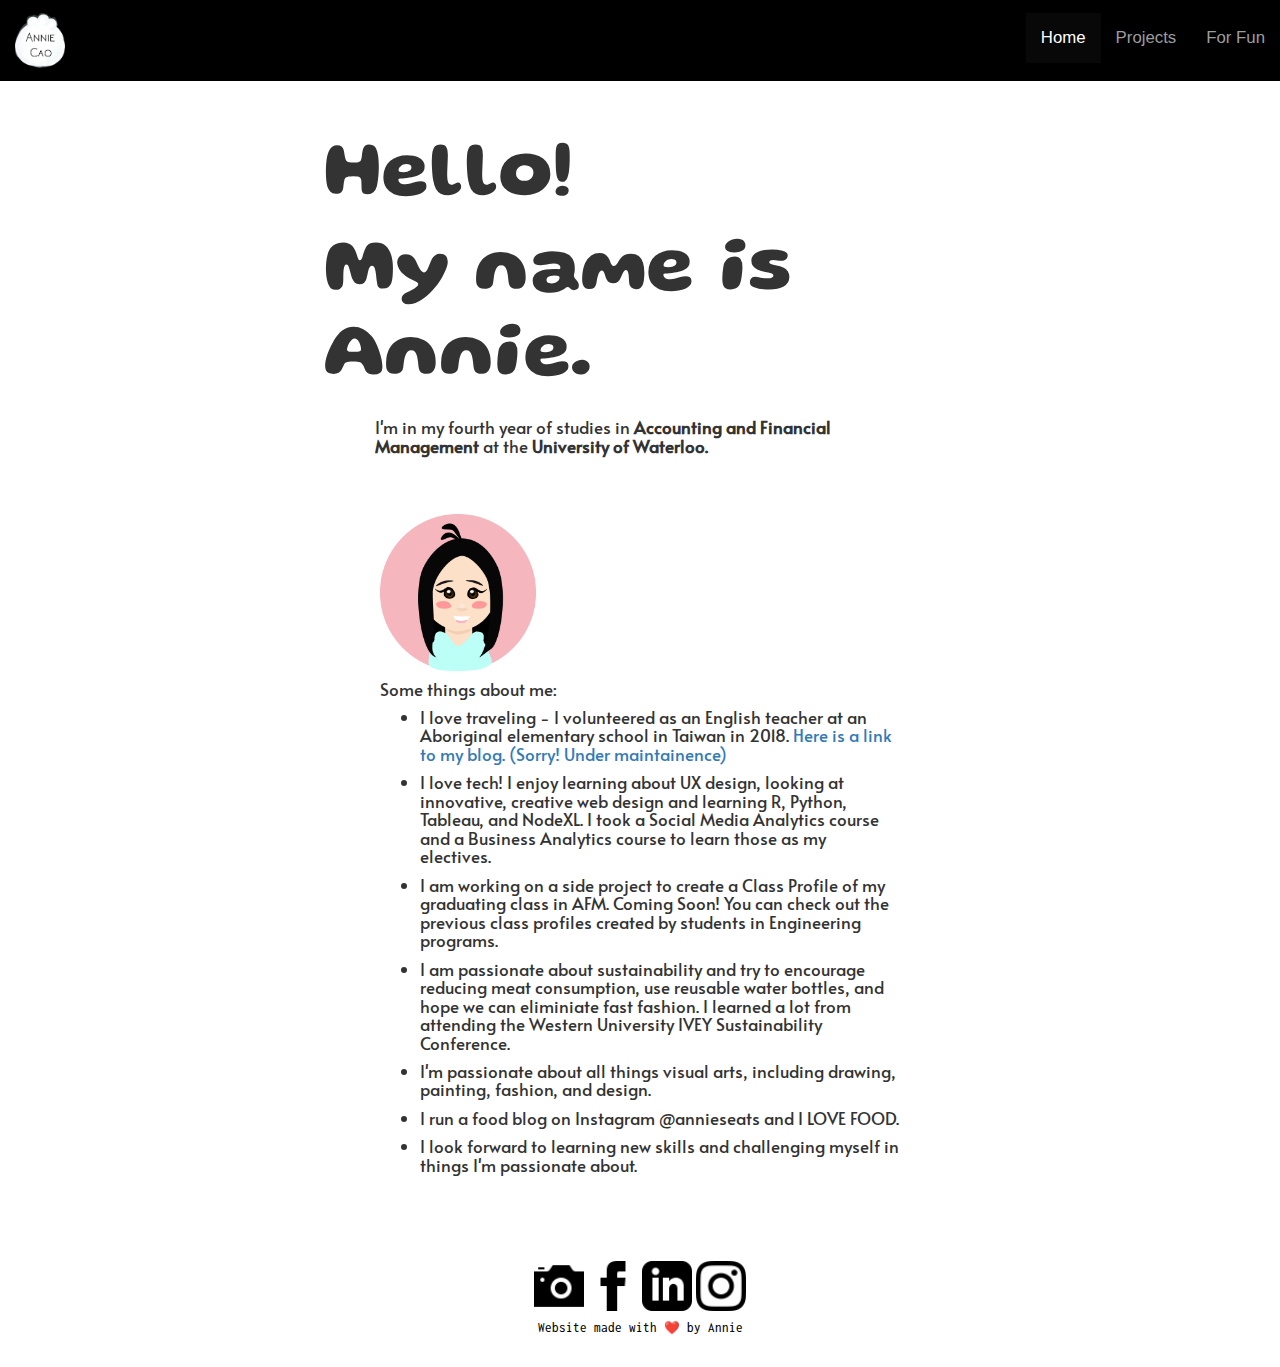
==== index.html @ 6eec565f "alata font" ====
<!DOCTYPE html>

<head>
  <title>Annie Cao - About Me</title>
  <meta charset="utf-8">
  <meta name="viewport" content="width=device-width, initial-scale=1">
  <link rel="stylesheet" href="https://maxcdn.bootstrapcdn.com/bootstrap/3.3.7/css/bootstrap.min.css">
  <link rel="stylesheet" type="text/css" href="mywebsite.css">
<link href="https://fonts.googleapis.com/css?family=Inconsolata&display=swap" rel="stylesheet">
<link href="https://fonts.googleapis.com/css2?family=Gluten&family=Roboto&display=swap" rel="stylesheet">
<link href="https://fonts.googleapis.com/css2?family=Alata&family=Gluten&family=Roboto&family=Staatliches&display=swap" rel="stylesheet">
  <script src="https://ajax.googleapis.com/ajax/libs/jquery/3.2.1/jquery.min.js"></script>
  <script src="https://maxcdn.bootstrapcdn.com/bootstrap/3.3.7/js/bootstrap.min.js"></script>
<link rel="icon" href="favicon.ico"> 

 </head>
<body>
<!-- Navigation menu -->
<nav class="navbar navbar-inverse"
		<div class="container-fluid">
			<div class="navbar-header">
				<button type="button" class="navbar-toggle" data-toggle="collapse" data-target="#myNavbar"> 
					<span class="icon-bar"></span>
					<span class="icon-bar"></span>
					<span class="icon-bar"></span>
				</button>
				<a class="navbar-brand" href="index.html"><img src="img/bao.png" width="50px"></a>
			</div>
			<div class="collapse navbar-collapse" id="myNavbar">
				<ul class="nav navbar-nav navbar-right">
					
					
					<li class="active"><a href="index.html">Home</a></li>
					<li><a href="portfolio.html"> Projects</a></li>
					
					<li><a href="annie's quiz.html">For Fun</a></li>
				</ul>
			
			</div>
		</div>
	</nav>

<div class="center">

	
<div class="intro" class="text-justify">
	<div id="self">
		

	 <h1> <b>  Hello! </b>
	<p>
			
		<p> 
		<b>
		My name is Annie. </b> </h1> 
		
		<h4> I'm in my fourth year of studies in <b> Accounting and Financial Management</b> at the <b>University of Waterloo. </b> 
 
	
		<p> 
		<div class="image-container1">
			<img src="img/Icon me.png" alt="avatar of me" width="30%" class="centre">
		
			
		<p>
		<p>
		<p> 
		<p>
		<p>
		<p>
		<p>
		<p>
		Some things about me: 
		<ul>
			<li>I love traveling - I volunteered as an English teacher at an Aboriginal elementary school in Taiwan in 2018. <a href="https://anniecao21.wixsite.com/website"> Here is a link to my blog. (Sorry! Under maintainence) </a></li>
			<p>
			<li>I love tech! I enjoy learning about UX design, looking at innovative, creative web design and learning R, Python, Tableau, and NodeXL. I took a Social Media Analytics course and a Business Analytics course to learn those as my electives. 
			<p>
			<li> I am working on a side project to create a Class Profile of my graduating class in AFM. Coming Soon! You can check out the previous class profiles created by students in Engineering programs. 
			<p>
			<li>I am passionate about sustainability and try to encourage reducing meat consumption, use reusable water bottles, and hope we can eliminiate fast fashion. I learned a lot from attending the Western University IVEY Sustainability Conference. 
			<p>
			<li>I'm passionate about all things visual arts, including drawing, painting, fashion, and design. </li> 
			<p>
			<li>I run a food blog on Instagram @annieseats and I LOVE FOOD. 
			<p>
			<li>I look forward to learning new skills and challenging myself in things I'm passionate about.  </li>
		</h4> <p> <p> <p> <p>
		
		</div>	
		
		

	

	<footer class="container-fluid text-center">
		<div class="row">
				
				<a href="https://vsco.co/anniecao/images/1
				" class="fa-v"> <img src="img/v.png" width="50x"></a>
				<a href="https://www.facebook.com/anniecao99
				" class="fa-f"> <img src="img/fb
				.png" width="50x"></a>
				<a href="https://www.linkedin.com/in/anniecao22/
				" class="fa-l"> <img src="img/link
				.png" width="50x"></a>
				<a href="https://www.instagram.com/annieseats" class="fa-ig"> <img src="img/ig.png" width="50x"></a>
				
				<h5>Website made with &#x2764;&#xFE0F by Annie
				</h5>
			
			
		</div>
	</footer>	


</body>
</html>
---- mywebsite.css ----
.navbar {
		margin-bottom:0;
		border-radius:0;
		background-color: #000;
		color: #FFF;
		padding: 1% 0;
		font-size: 1.2em;
		border:0;
		}
	.navbar-brand {
		float: left;
		min-height: 55px;
		padding: 0 15px 5px;
		}
		
	
	.carousel-caption {
		top: 30%;
		transform: translate(10%)
	}
	.abt {
		background-color: #000;
	border-style: solid;
	color: white;
	font-family: 'Inconsolata', monospace;
	padding: 15px 32px;
	text-align: center;
	text-decoration: none;
	display: inline-block;
	font-size: 20px;
	border-radius: 8px;
	margin-top: 30%;
	
	}
	
@media {max-width: 600px} {
	.carousel-caption {
		display: none;
	}
}

	#icon {
		max-width: 200px;
		margin: 1% auto;
	}
	
	.hoverContainer > img:hover {
  width: 200%;
  height: 200%;
}
	
h1 {
	font-family: 'Gluten',cursive;
	font-style: bold;
	font-size: 550%;
float: left;
} 


h2 {
	font-family: 'Inconsolata', monospace;
	font-size: 200%;
	float: left;
} 


h3 {
	font-family: 'Roboto', sans-serif;
	font-size: 120%;
	float: left;
}


h4 {
	font-family: 'Alata', sans-serif;
	font-size: 120%;
	font-style: bold;
	margin: 5%;
	padding: 20px;
	border-radius: 60px;
}


h5 {
	font-family: 'Inconsolata', monospace;
	font-size: 90%;
}



.highlight {
	background-color: #ffffcc;
	border-style: none;
}

.column-mean {
    float: right;
    width: 50%;
	margin-right: 5%;
	margin-top: 5%;
}
.image-container1{
	 display: block;
	margin-top: 10%;
	margin-left: auto;
	margin-right: auto;
	padding: 5px;
}

.center {
    display: block;
    margin-left: auto;
    margin-right: auto;
    width: 50%;
	padding: 3px;
}

/* Clear floats after the columns */
.row:after {
    content: "";
    display: table;
    clear: both;
}
.collab-intro{
	margin-left: 5%;
	margin-top: 5%;
}
.collab {
	background-color: 	#fff;
	color: #000;
	padding: 3%;
}


.container {
	padding: 3px;
	width: 100%;
}
.container2 {
	padding: 3px;
	width: 100%;
}
.container1 {

	padding: 3px;
	width: 100%;
}

footer {
		width: 100%;
		background-color: white;
		padding: 3%;
		color: black;
		
}
.fa {
	padding: 15px;
	font-size: 30px;
	color: #FFF;
}
.fa:hover {
	color: #d5d5d5;
	text-decoration: none;
	font-style: bold;
}

.float {
	float: left;
}

.accordion {
    background-color: ##ffffff;
    color: #444;
    cursor: pointer;
    padding: 18px;
    width: 100%;
    text-align: center;
    border: none;
    outline: none;
    transition: 0.4s;
	font-family: 'Inconsolata', monospace;
}

/* Add a background color to the button if it is clicked on (add the .active class with JS), and when you move the mouse over it (hover) */
.active, .accordion:hover {
    background-color: #Fff;
}

/* Style the accordion panel. Note: hidden by default */
.panel {
    padding: 0 18px;
    background-color: white;
    display: none;
    overflow: hidden;
}
	
	@media (max-width: 600px) {
		
		
		#icon {
			max-width: 150px;
			
		}
		h2{
			font-size: 1.7em;
		}
		.column {
        width: 100%;
		}
		.carousel-caption {
			display: hidden;
		}
	}
	
	
	#myImg3 {
  border-radius: 5px;
  cursor: pointer;
  transition: 0.3s;
}

#myImg3:hover {opacity: 0.7;}

#myImg4 {
  border-radius: 5px;
  cursor: pointer;
  transition: 0.3s;
}

#myImg4:hover {opacity: 0.7;}

/* Style the Image Used to Trigger the Modal */
#myImg {
  border-radius: 5px;
  cursor: pointer;
  transition: 0.3s;
}

#myImg:hover {opacity: 0.7;}

/* The Modal (background) */
.modal {
  display: none; /* Hidden by default */
  position: fixed; /* Stay in place */
  z-index: 1; /* Sit on top */
  padding-top: 100px; /* Location of the box */
  left: 0;
  top: 0;
  width: 100%; /* Full width */
  height: 100%; /* Full height */
  overflow: auto; /* Enable scroll if needed */
  background-color: rgb(0,0,0); /* Fallback color */
  background-color: rgba(0,0,0,0.9); /* Black w/ opacity */
}

/* Modal Content (Image) */
.modal-content {
  margin: auto;
  display: block;
  width: 80%;
  max-width: 700px;
}

/* Caption of Modal Image (Image Text) - Same Width as the Image */
#caption {
  margin: auto;
  display: block;
  width: 80%;
  max-width: 700px;
  text-align: center;
  color: #ccc;
  padding: 10px 0;
  height: 150px;
}

/* Add Animation - Zoom in the Modal */
.modal-content, #caption {
  animation-name: zoom;
  animation-duration: 0.6s;
}

@keyframes zoom {
  from {transform:scale(0)}
  to {transform:scale(1)}
}

/* The Close Button */
.close {
  position: absolute;
  top: 15px;
  right: 35px;
  color: #f1f1f1;
  font-size: 40px;
  font-weight: bold;
  transition: 0.3s;
}

.close:hover,
.close:focus {
  color: #bbb;
  text-decoration: none;
  cursor: pointer;
}

/* 100% Image Width on Smaller Screens */
@media only screen and (max-width: 700px){
  .modal-content {
    width: 100%;
  }
}

/* Style the Image Used to Trigger the Modal */
#myImg1 {
  border-radius: 5px;
  cursor: pointer;
  transition: 0.3s;
}

#myImg1:hover {opacity: 0.7;}

/* The Modal (background) */
.modal {
  display: none; /* Hidden by default */
  position: fixed; /* Stay in place */
  z-index: 1; /* Sit on top */
  padding-top: 100px; /* Location of the box */
  left: 0;
  top: 0;
  width: 100%; /* Full width */
  height: 100%; /* Full height */
  overflow: auto; /* Enable scroll if needed */
  background-color: rgb(0,0,0); /* Fallback color */
  background-color: rgba(0,0,0,0.9); /* Black w/ opacity */
}

/* Modal Content (Image) */
.modal-content {
  margin: auto;
  display: block;
  width: 80%;
  max-width: 700px;
}

/* Caption of Modal Image (Image Text) - Same Width as the Image */
#caption {
  margin: auto;
  display: block;
  width: 80%;
  max-width: 700px;
  text-align: center;
  color: #ccc;
  padding: 10px 0;
  height: 150px;
}

/* Add Animation - Zoom in the Modal */
.modal-content, #caption {
  animation-name: zoom;
  animation-duration: 0.6s;
}

@keyframes zoom {
  from {transform:scale(0)}
  to {transform:scale(1)}
}

/* The Close Button */
.close {
  position: absolute;
  top: 15px;
  right: 35px;
  color: #f1f1f1;
  font-size: 40px;
  font-weight: bold;
  transition: 0.3s;
}

.close:hover,
.close:focus {
  color: #bbb;
  text-decoration: none;
  cursor: pointer;
}

/* 100% Image Width on Smaller Screens */
@media only screen and (max-width: 700px){
  .modal-content {
    width: 100%;
  }
}

/* Style the Image Used to Trigger the Modal */
#myImg2 {
  border-radius: 5px;
  cursor: pointer;
  transition: 0.3s;
}

#myImg2:hover {opacity: 0.7;}

/* The Modal (background) */
.modal {
  display: none; /* Hidden by default */
  position: fixed; /* Stay in place */
  z-index: 1; /* Sit on top */
  padding-top: 100px; /* Location of the box */
  left: 0;
  top: 0;
  width: 100%; /* Full width */
  height: 100%; /* Full height */
  overflow: auto; /* Enable scroll if needed */
  background-color: rgb(0,0,0); /* Fallback color */
  background-color: rgba(0,0,0,0.9); /* Black w/ opacity */
}

/* Modal Content (Image) */
.modal-content {
  margin: auto;
  display: block;
  width: 80%;
  max-width: 700px;
}

/* Caption of Modal Image (Image Text) - Same Width as the Image */
#caption {
  margin: auto;
  display: block;
  width: 80%;
  max-width: 700px;
  text-align: center;
  color: #ccc;
  padding: 10px 0;
  height: 150px;
}

/* Add Animation - Zoom in the Modal */
.modal-content, #caption {
  animation-name: zoom;
  animation-duration: 0.6s;
}

@keyframes zoom {
  from {transform:scale(0)}
  to {transform:scale(1)}
}

/* The Close Button */
.close {
  position: absolute;
  top: 15px;
  right: 35px;
  color: #f1f1f1;
  font-size: 40px;
  font-weight: bold;
  transition: 0.3s;
}

.close:hover,
.close:focus {
  color: #bbb;
  text-decoration: none;
  cursor: pointer;
}

/* 100% Image Width on Smaller Screens */
@media only screen and (max-width: 700px){
  .modal-content {
    width: 100%;
  }
}
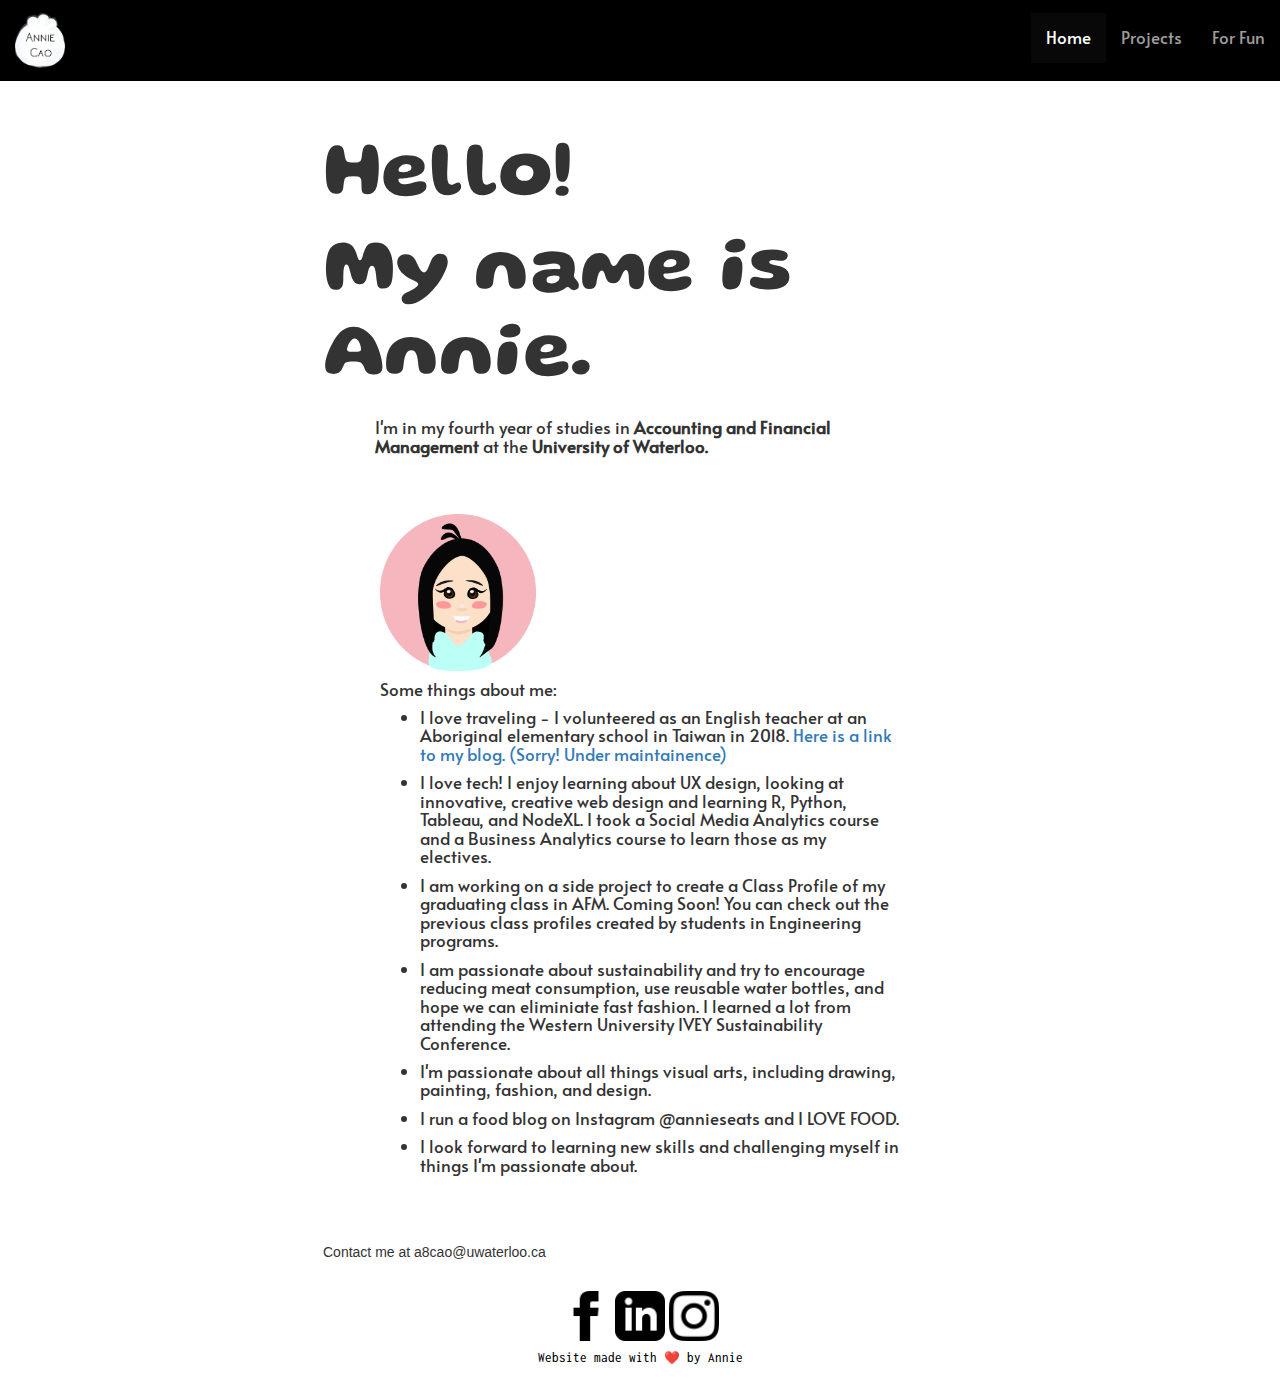
==== commit d8b7510d: "remove account" ====
--- a/index.html
+++ b/index.html
@@ -85,7 +85,11 @@
 			<li>I run a food blog on Instagram @annieseats and I LOVE FOOD. 
 			<p>
 			<li>I look forward to learning new skills and challenging myself in things I'm passionate about.  </li>
-		</h4> <p> <p> <p> <p>
+		</h4> <p> <p> 
+		
+		<p> Contact me at a8cao@uwaterloo.ca
+		
+		<p>
 		
 		</div>	
 		
@@ -96,8 +100,7 @@
 	<footer class="container-fluid text-center">
 		<div class="row">
 				
-				<a href="https://vsco.co/anniecao/images/1
-				" class="fa-v"> <img src="img/v.png" width="50x"></a>
+				
 				<a href="https://www.facebook.com/anniecao99
 				" class="fa-f"> <img src="img/fb
 				.png" width="50x"></a>
--- a/mywebsite.css
+++ b/mywebsite.css
@@ -6,6 +6,7 @@
 		padding: 1% 0;
 		font-size: 1.2em;
 		border:0;
+		font-family: 'Alata', sans-serif;
 		}
 	.navbar-brand {
 		float: left;
@@ -65,7 +66,7 @@
 
 
 h3 {
-	font-family: 'Roboto', sans-serif;
+	font-family: 'Alata', sans-serif;
 	font-size: 120%;
 	float: left;
 }
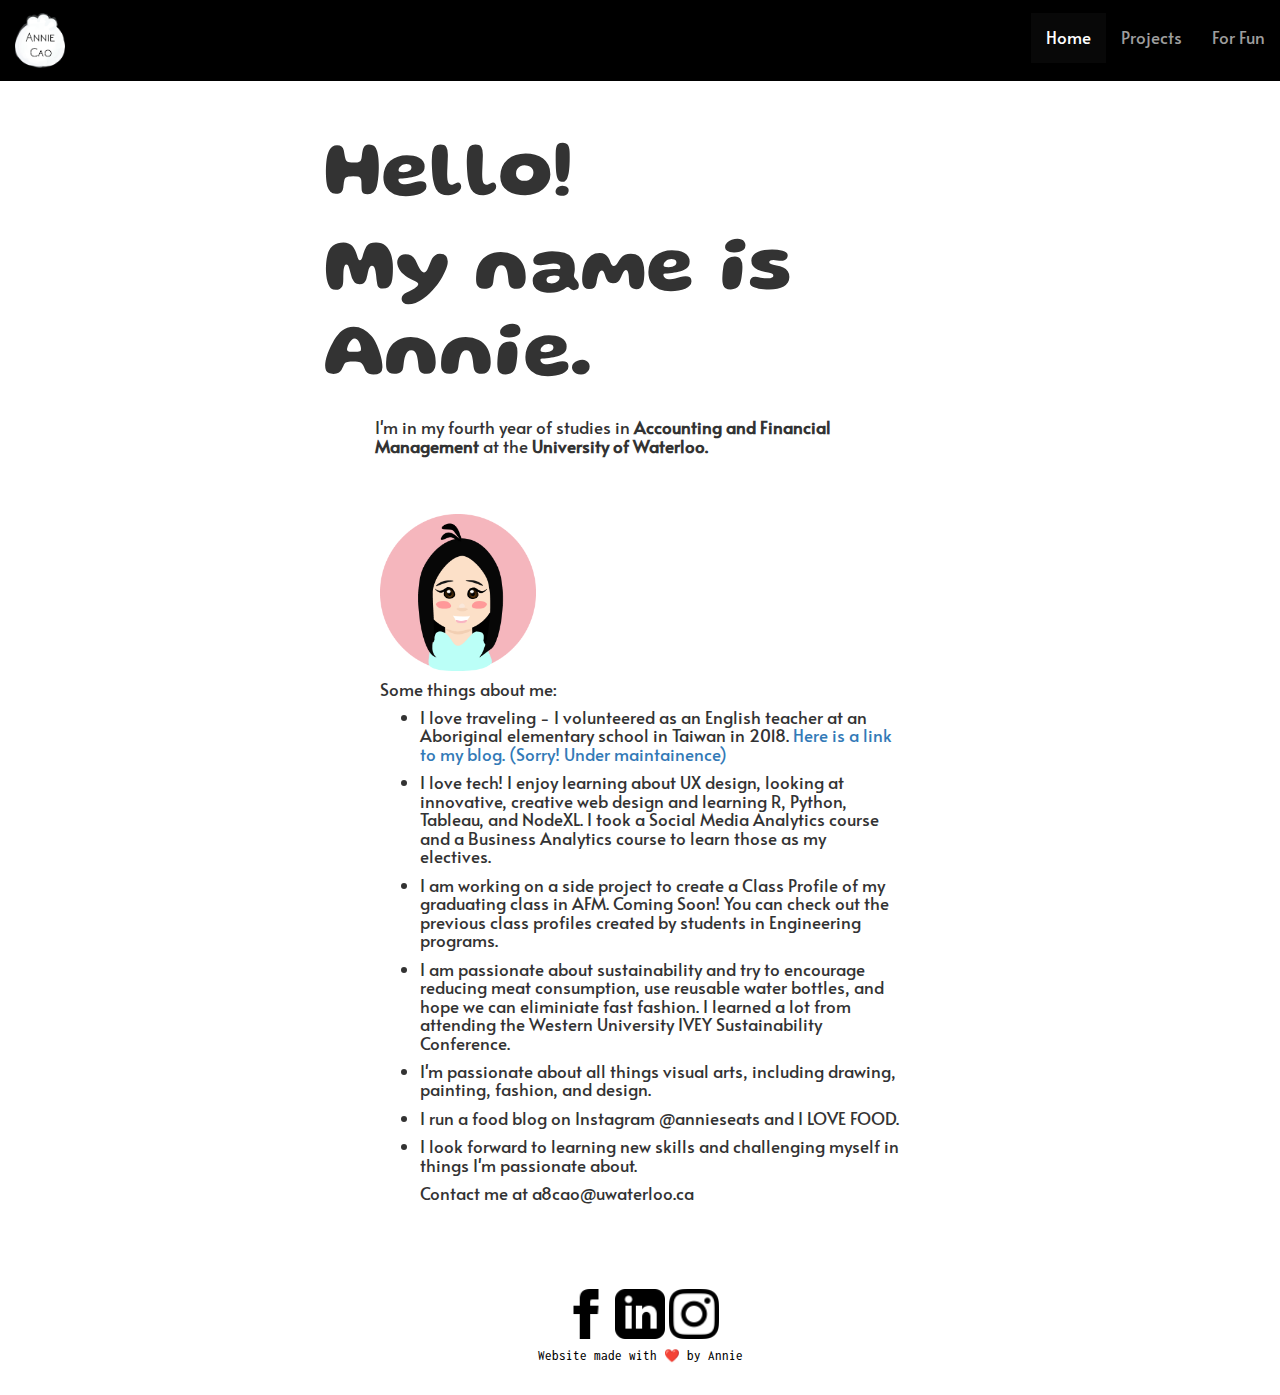
==== commit 83c3fda6: "Update index.html" ====
--- a/index.html
+++ b/index.html
@@ -84,12 +84,15 @@
 			<p>
 			<li>I run a food blog on Instagram @annieseats and I LOVE FOOD. 
 			<p>
-			<li>I look forward to learning new skills and challenging myself in things I'm passionate about.  </li>
+			<li>I look forward to learning new skills and challenging myself in things I'm passionate about.  </li> 
+			<p> <p>
+		
+			
+			Contact me at a8cao@uwaterloo.ca
 		</h4> <p> <p> 
 		
-		<p> Contact me at a8cao@uwaterloo.ca
 		
-		<p>
+		
 		
 		</div>	
 		
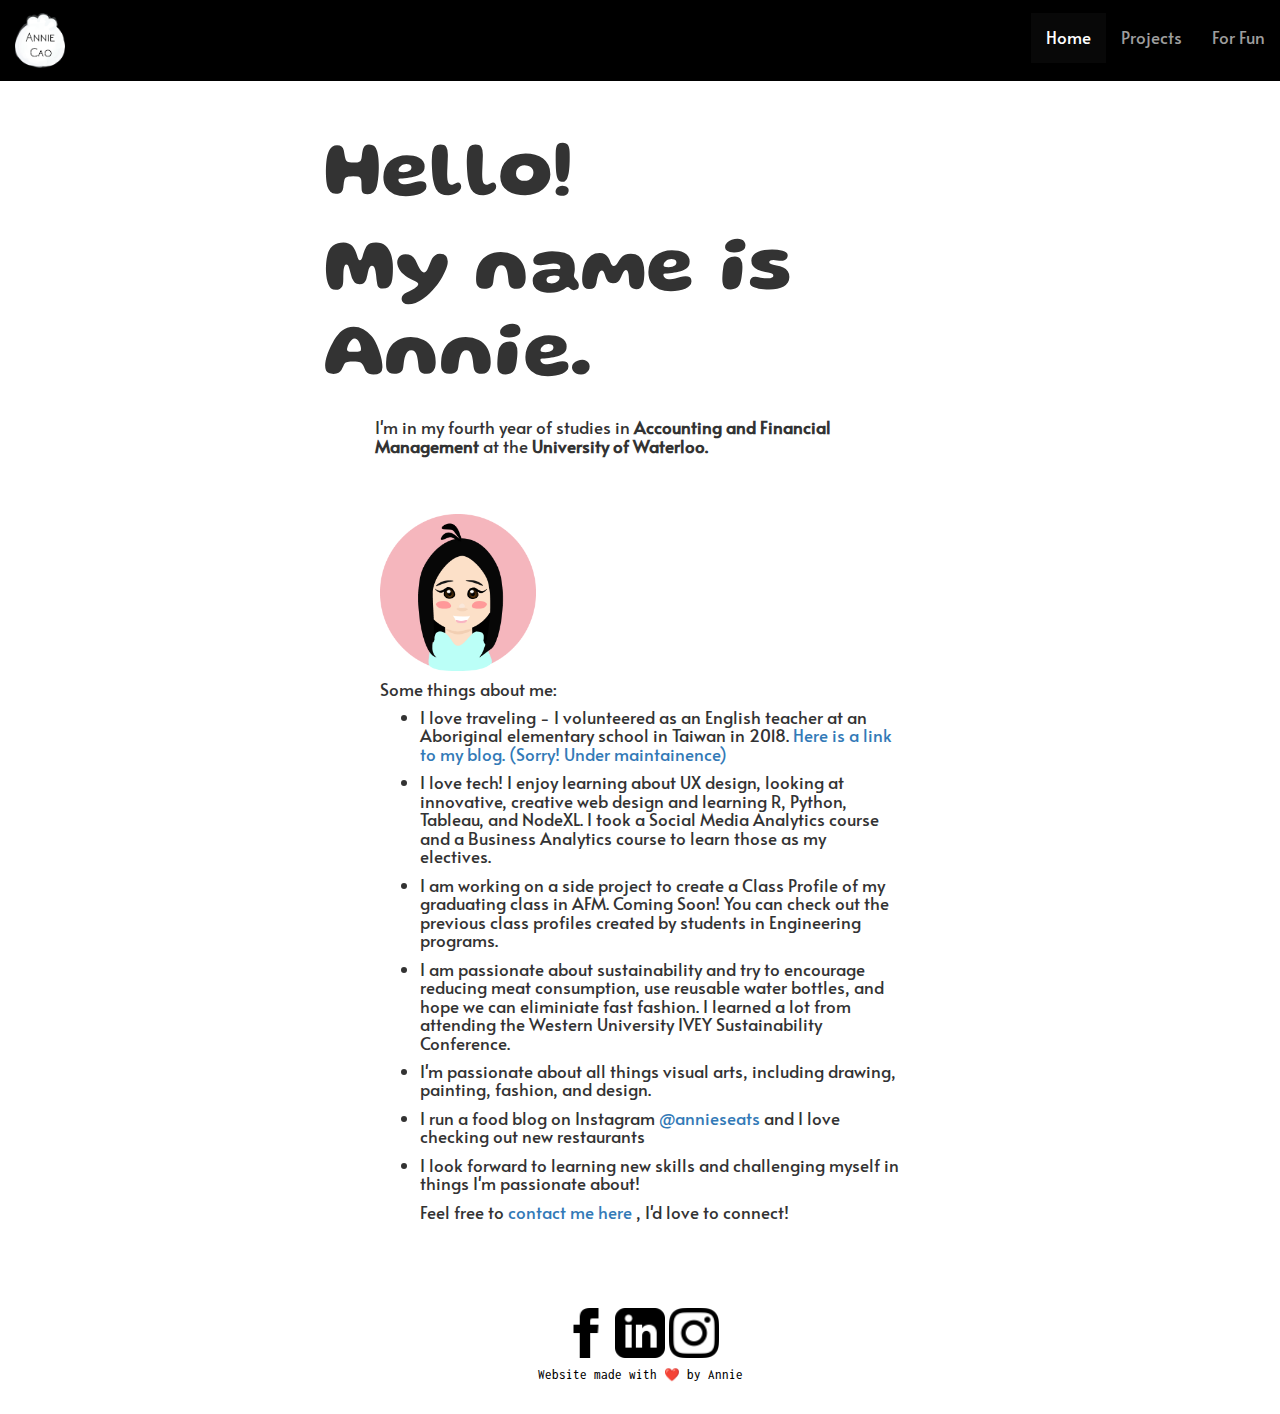
==== commit c143caac: "Update index.html" ====
--- a/index.html
+++ b/index.html
@@ -82,13 +82,13 @@
 			<p>
 			<li>I'm passionate about all things visual arts, including drawing, painting, fashion, and design. </li> 
 			<p>
-			<li>I run a food blog on Instagram @annieseats and I LOVE FOOD. 
+			<li>I run a food blog on Instagram <a href="https://www.instagram.com/annieseats">@annieseats </a>and I love checking out new restaurants
 			<p>
-			<li>I look forward to learning new skills and challenging myself in things I'm passionate about.  </li> 
+			<li>I look forward to learning new skills and challenging myself in things I'm passionate about!  </li> 
 			<p> <p>
 		
 			
-			Contact me at a8cao@uwaterloo.ca
+			Feel free to  <a href= "mailto: a8cao@uwaterloo.ca"> contact me here </a>, I'd love to connect! 
 		</h4> <p> <p> 
 		
 		
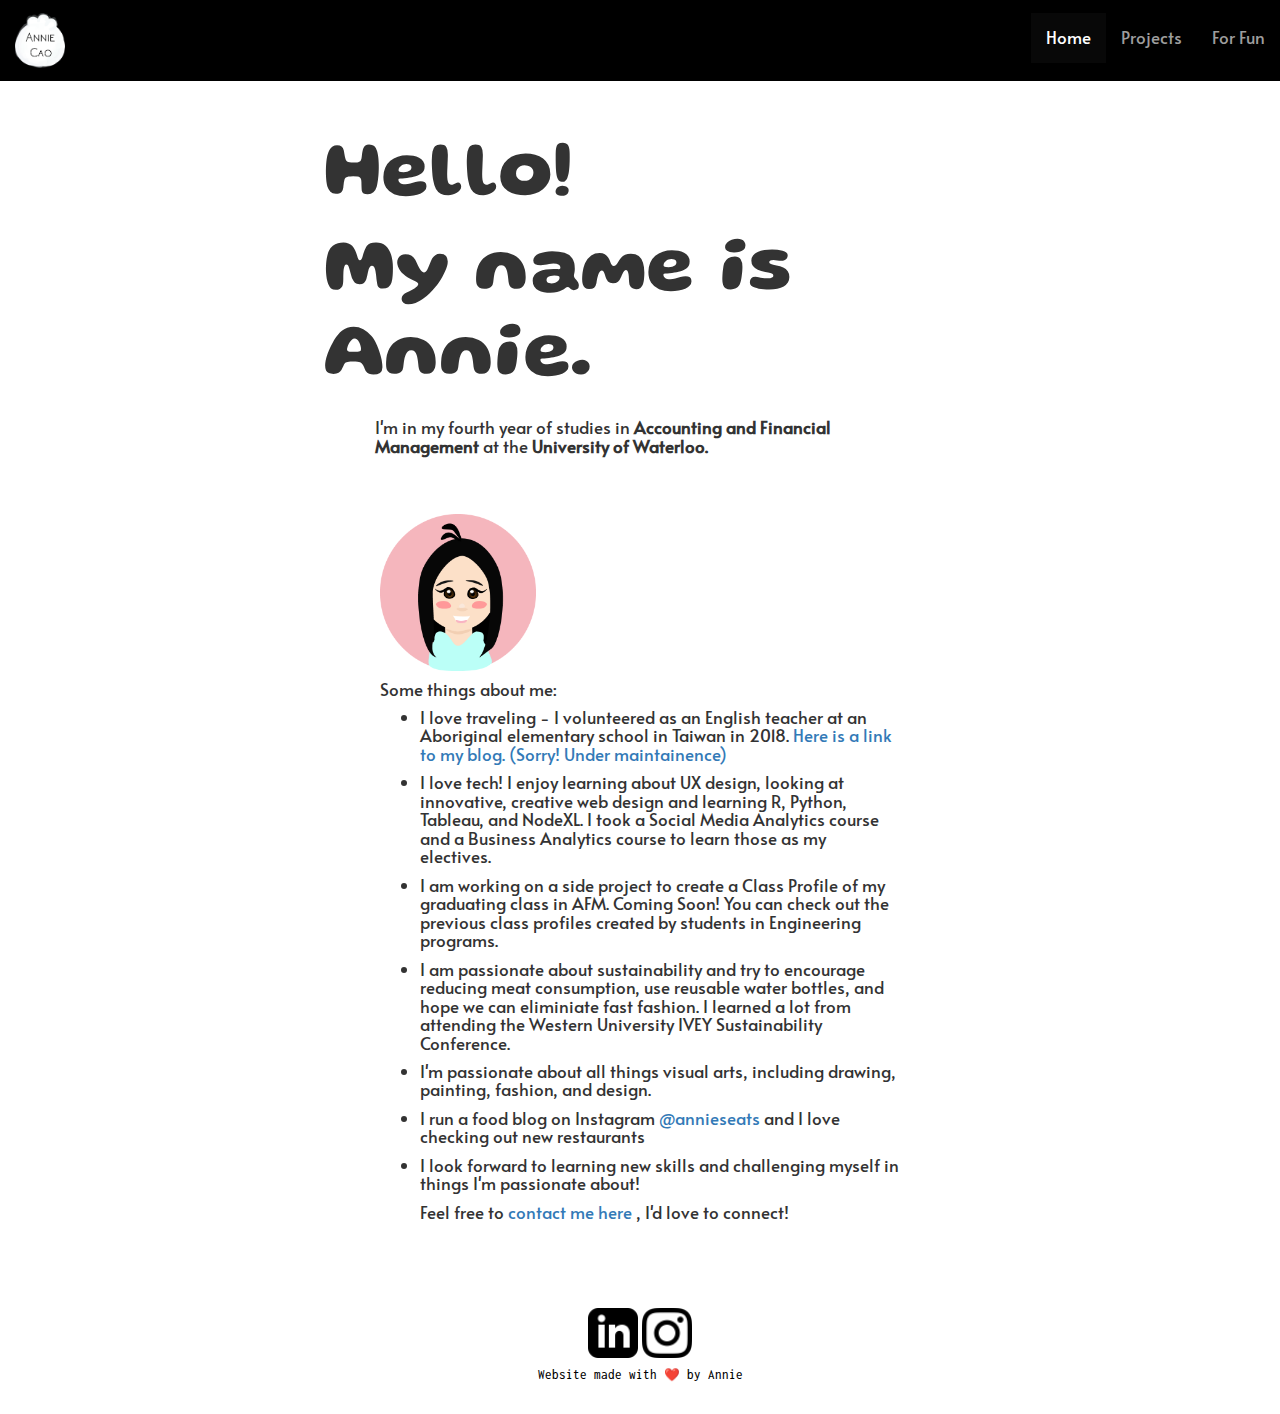
==== commit 19a9a45a: "remove fb link" ====
--- a/index.html
+++ b/index.html
@@ -104,9 +104,7 @@
 		<div class="row">
 				
 				
-				<a href="https://www.facebook.com/anniecao99
-				" class="fa-f"> <img src="img/fb
-				.png" width="50x"></a>
+			
 				<a href="https://www.linkedin.com/in/anniecao22/
 				" class="fa-l"> <img src="img/link
 				.png" width="50x"></a>
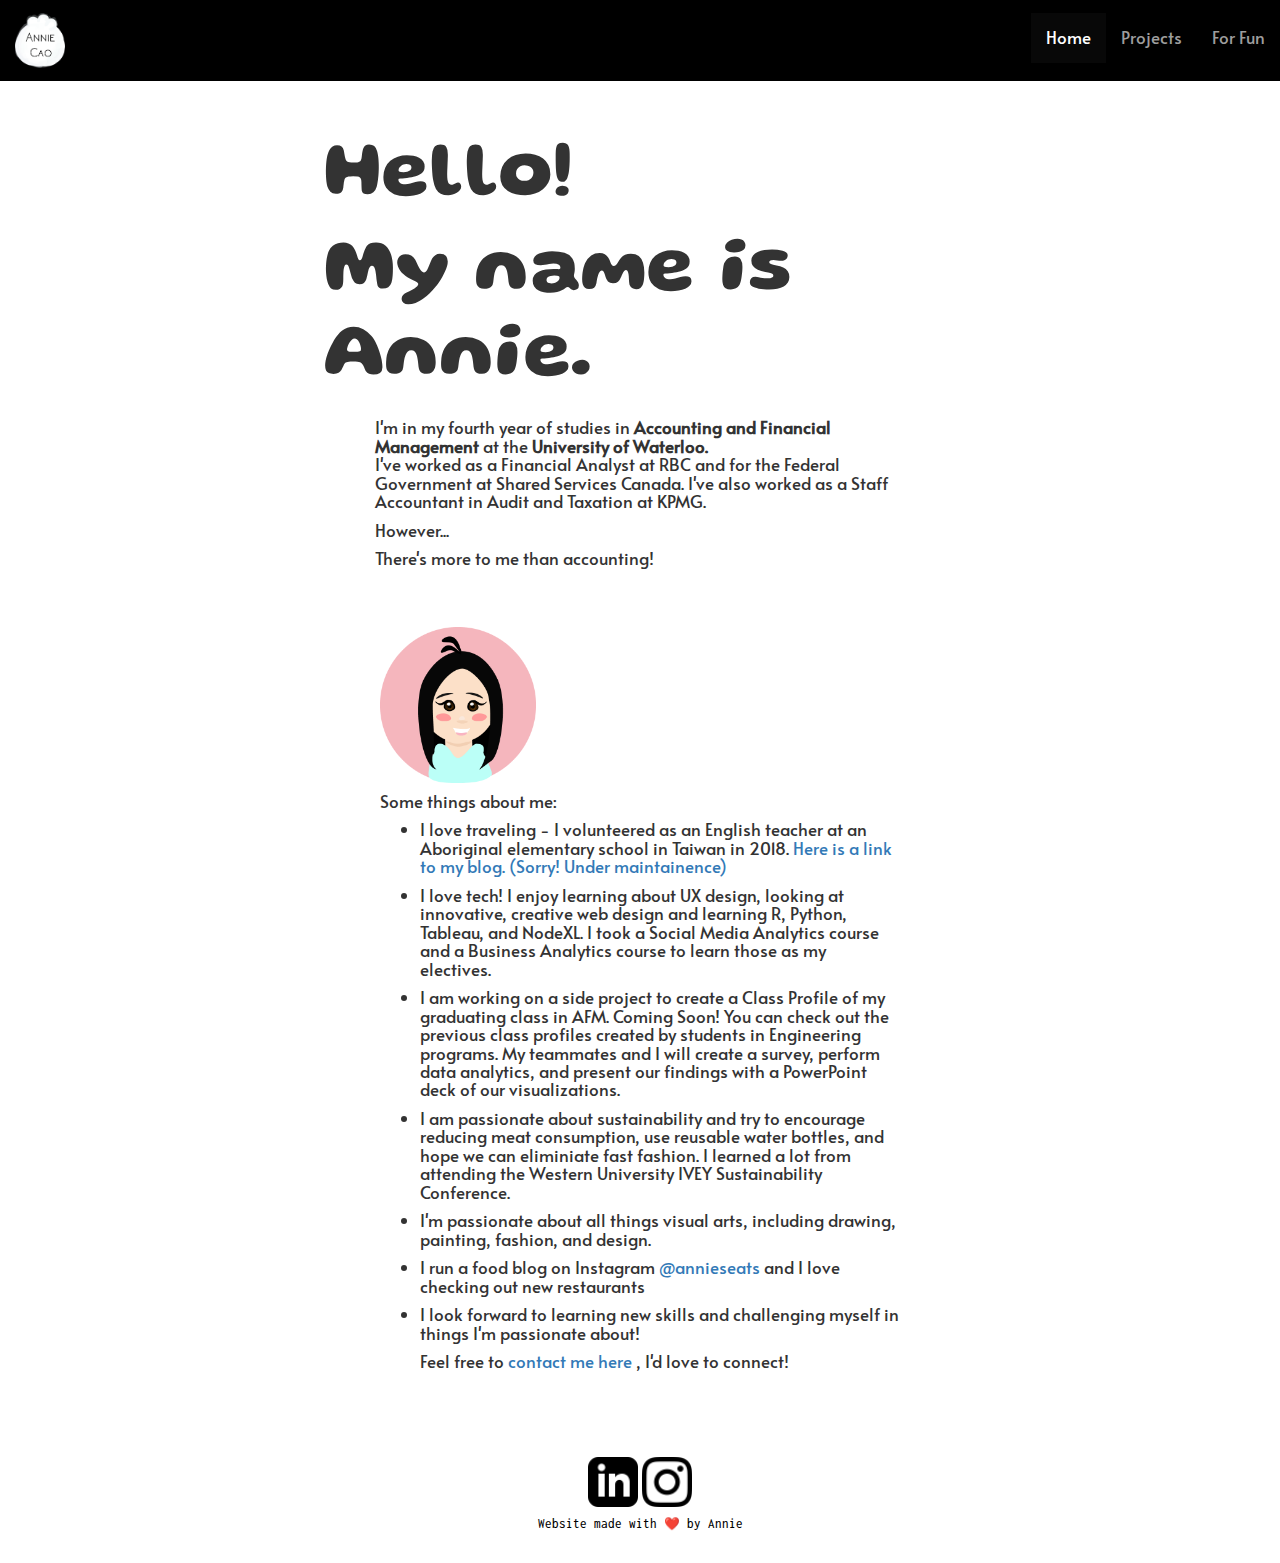
==== commit 099d0c1f: "Update index.html" ====
--- a/index.html
+++ b/index.html
@@ -57,7 +57,11 @@
 		<h4> I'm in my fourth year of studies in <b> Accounting and Financial Management</b> at the <b>University of Waterloo. </b> 
  
 	
-		<p> 
+		<p> I've worked as a Financial Analyst at RBC and for the Federal Government at Shared Services Canada. I've also worked as a Staff Accountant in Audit and Taxation at KPMG.
+		<p> However... 
+		<p>
+		There's more to me than accounting! 
+		
 		<div class="image-container1">
 			<img src="img/Icon me.png" alt="avatar of me" width="30%" class="centre">
 		
@@ -70,13 +74,16 @@
 		<p>
 		<p>
 		<p>
+		<p>
+		<p>
 		Some things about me: 
 		<ul>
+			
 			<li>I love traveling - I volunteered as an English teacher at an Aboriginal elementary school in Taiwan in 2018. <a href="https://anniecao21.wixsite.com/website"> Here is a link to my blog. (Sorry! Under maintainence) </a></li>
 			<p>
 			<li>I love tech! I enjoy learning about UX design, looking at innovative, creative web design and learning R, Python, Tableau, and NodeXL. I took a Social Media Analytics course and a Business Analytics course to learn those as my electives. 
 			<p>
-			<li> I am working on a side project to create a Class Profile of my graduating class in AFM. Coming Soon! You can check out the previous class profiles created by students in Engineering programs. 
+			<li> I am working on a side project to create a Class Profile of my graduating class in AFM. Coming Soon! You can check out the previous class profiles created by students in Engineering programs. My teammates and I will create a survey, perform data analytics, and present our findings with a PowerPoint deck of our visualizations. 
 			<p>
 			<li>I am passionate about sustainability and try to encourage reducing meat consumption, use reusable water bottles, and hope we can eliminiate fast fashion. I learned a lot from attending the Western University IVEY Sustainability Conference. 
 			<p>
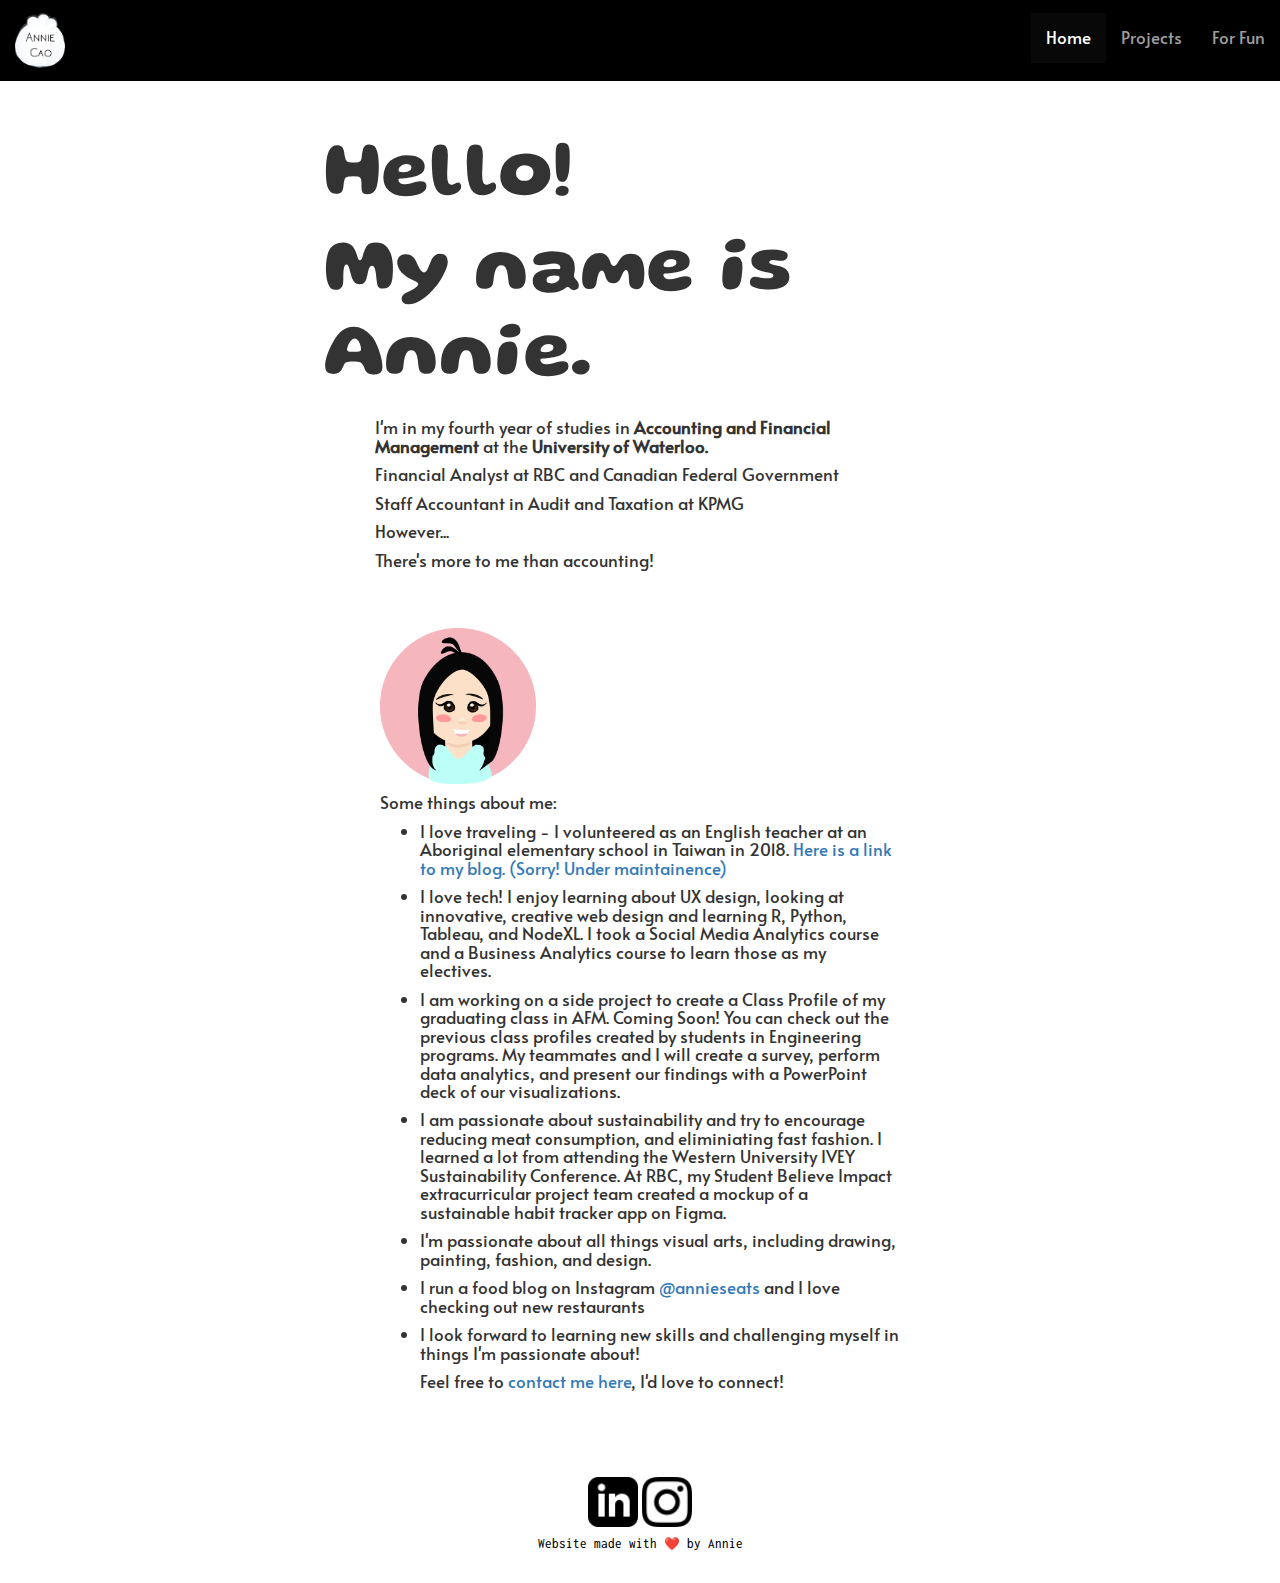
==== commit 19665ddd: "Update index.html" ====
--- a/index.html
+++ b/index.html
@@ -57,8 +57,12 @@
 		<h4> I'm in my fourth year of studies in <b> Accounting and Financial Management</b> at the <b>University of Waterloo. </b> 
  
 	
-		<p> I've worked as a Financial Analyst at RBC and for the Federal Government at Shared Services Canada. I've also worked as a Staff Accountant in Audit and Taxation at KPMG.
-		<p> However... 
+		<p><p>
+		Financial Analyst at RBC and Canadian Federal Government
+		<p>
+		Staff Accountant in Audit and Taxation at KPMG
+		<p> 
+		However... 
 		<p>
 		There's more to me than accounting! 
 		
@@ -85,7 +89,7 @@
 			<p>
 			<li> I am working on a side project to create a Class Profile of my graduating class in AFM. Coming Soon! You can check out the previous class profiles created by students in Engineering programs. My teammates and I will create a survey, perform data analytics, and present our findings with a PowerPoint deck of our visualizations. 
 			<p>
-			<li>I am passionate about sustainability and try to encourage reducing meat consumption, use reusable water bottles, and hope we can eliminiate fast fashion. I learned a lot from attending the Western University IVEY Sustainability Conference. 
+			<li>I am passionate about sustainability and try to encourage reducing meat consumption, and eliminiating fast fashion. I learned a lot from attending the Western University IVEY Sustainability Conference. At RBC, my Student Believe Impact extracurricular project team created a mockup of a sustainable habit tracker app on Figma.  
 			<p>
 			<li>I'm passionate about all things visual arts, including drawing, painting, fashion, and design. </li> 
 			<p>
@@ -95,7 +99,7 @@
 			<p> <p>
 		
 			
-			Feel free to  <a href= "mailto: a8cao@uwaterloo.ca"> contact me here </a>, I'd love to connect! 
+			Feel free to  <a href= "mailto: a8cao@uwaterloo.ca"> contact me here</a>, I'd love to connect! 
 		</h4> <p> <p> 
 		
 		
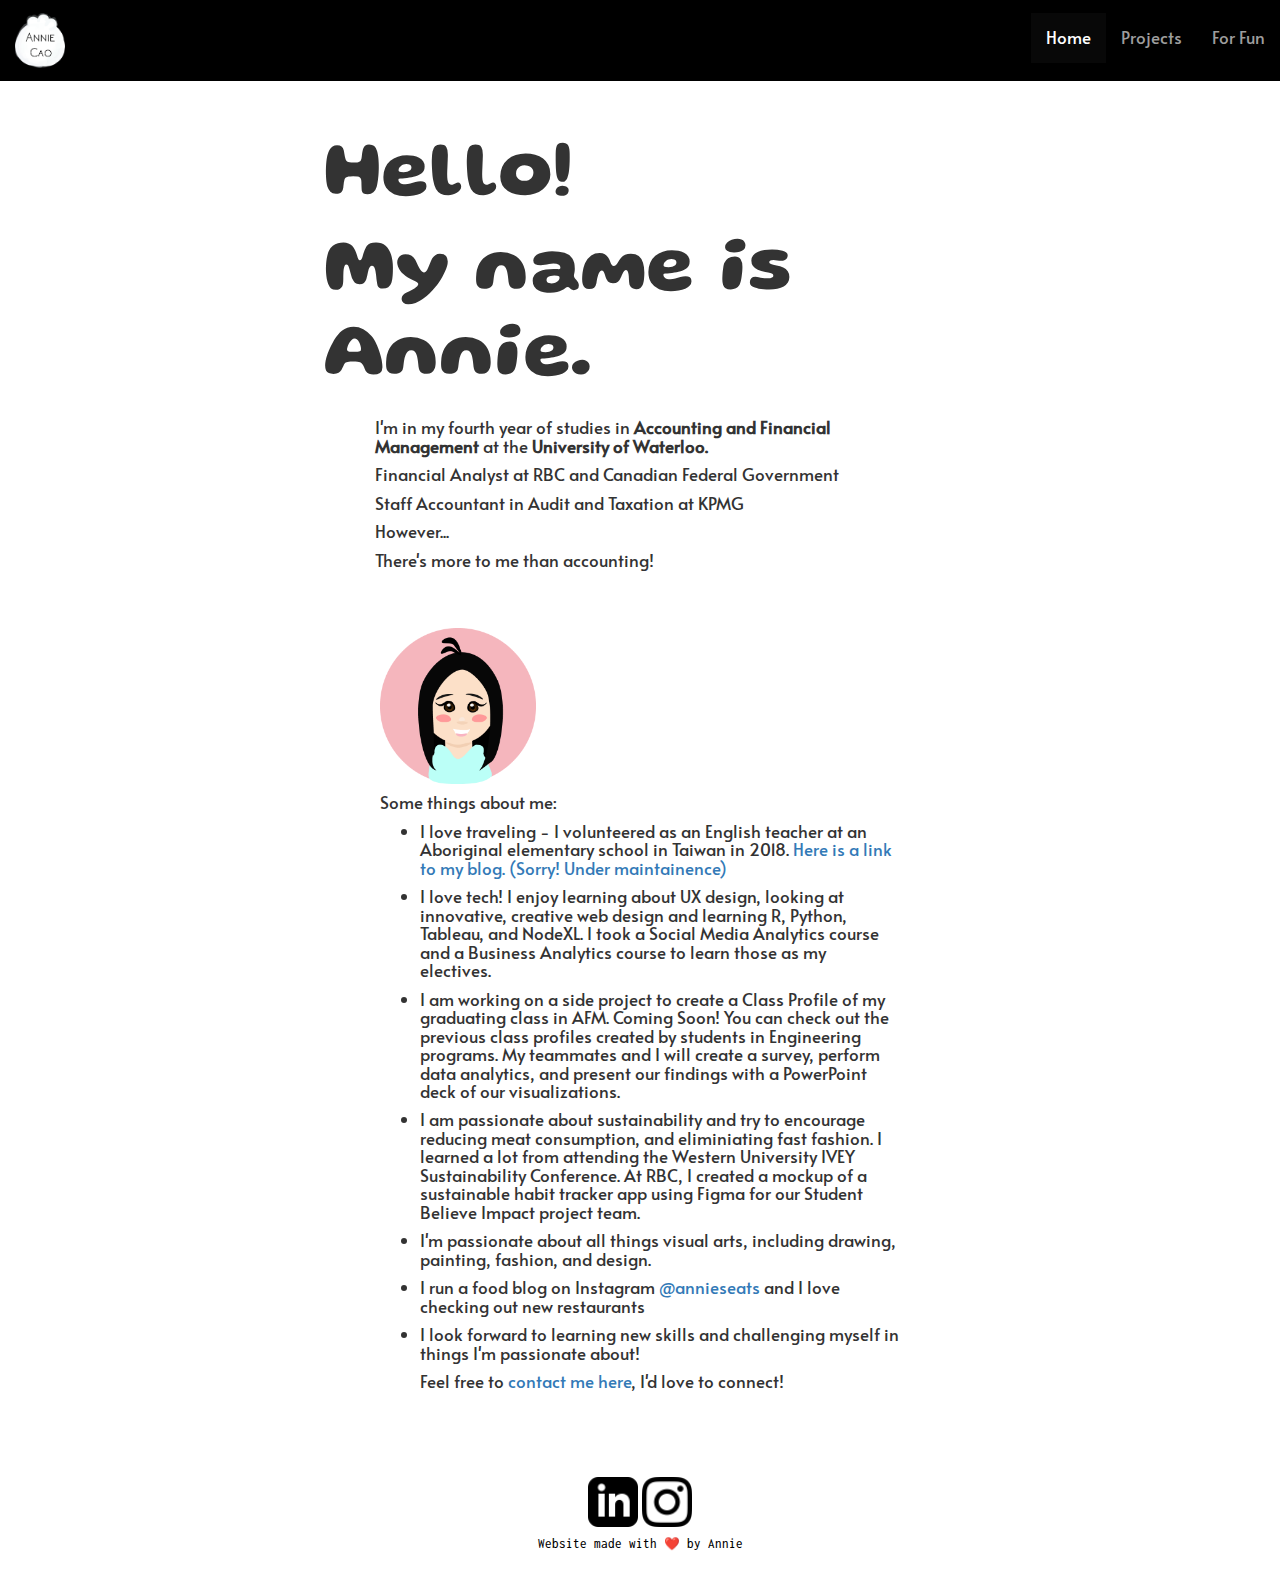
==== commit 0dcfef40: "Update index.html" ====
--- a/index.html
+++ b/index.html
@@ -89,7 +89,7 @@
 			<p>
 			<li> I am working on a side project to create a Class Profile of my graduating class in AFM. Coming Soon! You can check out the previous class profiles created by students in Engineering programs. My teammates and I will create a survey, perform data analytics, and present our findings with a PowerPoint deck of our visualizations. 
 			<p>
-			<li>I am passionate about sustainability and try to encourage reducing meat consumption, and eliminiating fast fashion. I learned a lot from attending the Western University IVEY Sustainability Conference. At RBC, my Student Believe Impact extracurricular project team created a mockup of a sustainable habit tracker app on Figma.  
+			<li>I am passionate about sustainability and try to encourage reducing meat consumption, and eliminiating fast fashion. I learned a lot from attending the Western University IVEY Sustainability Conference. At RBC, I created a mockup of a sustainable habit tracker app using Figma for our Student Believe Impact project team.
 			<p>
 			<li>I'm passionate about all things visual arts, including drawing, painting, fashion, and design. </li> 
 			<p>
